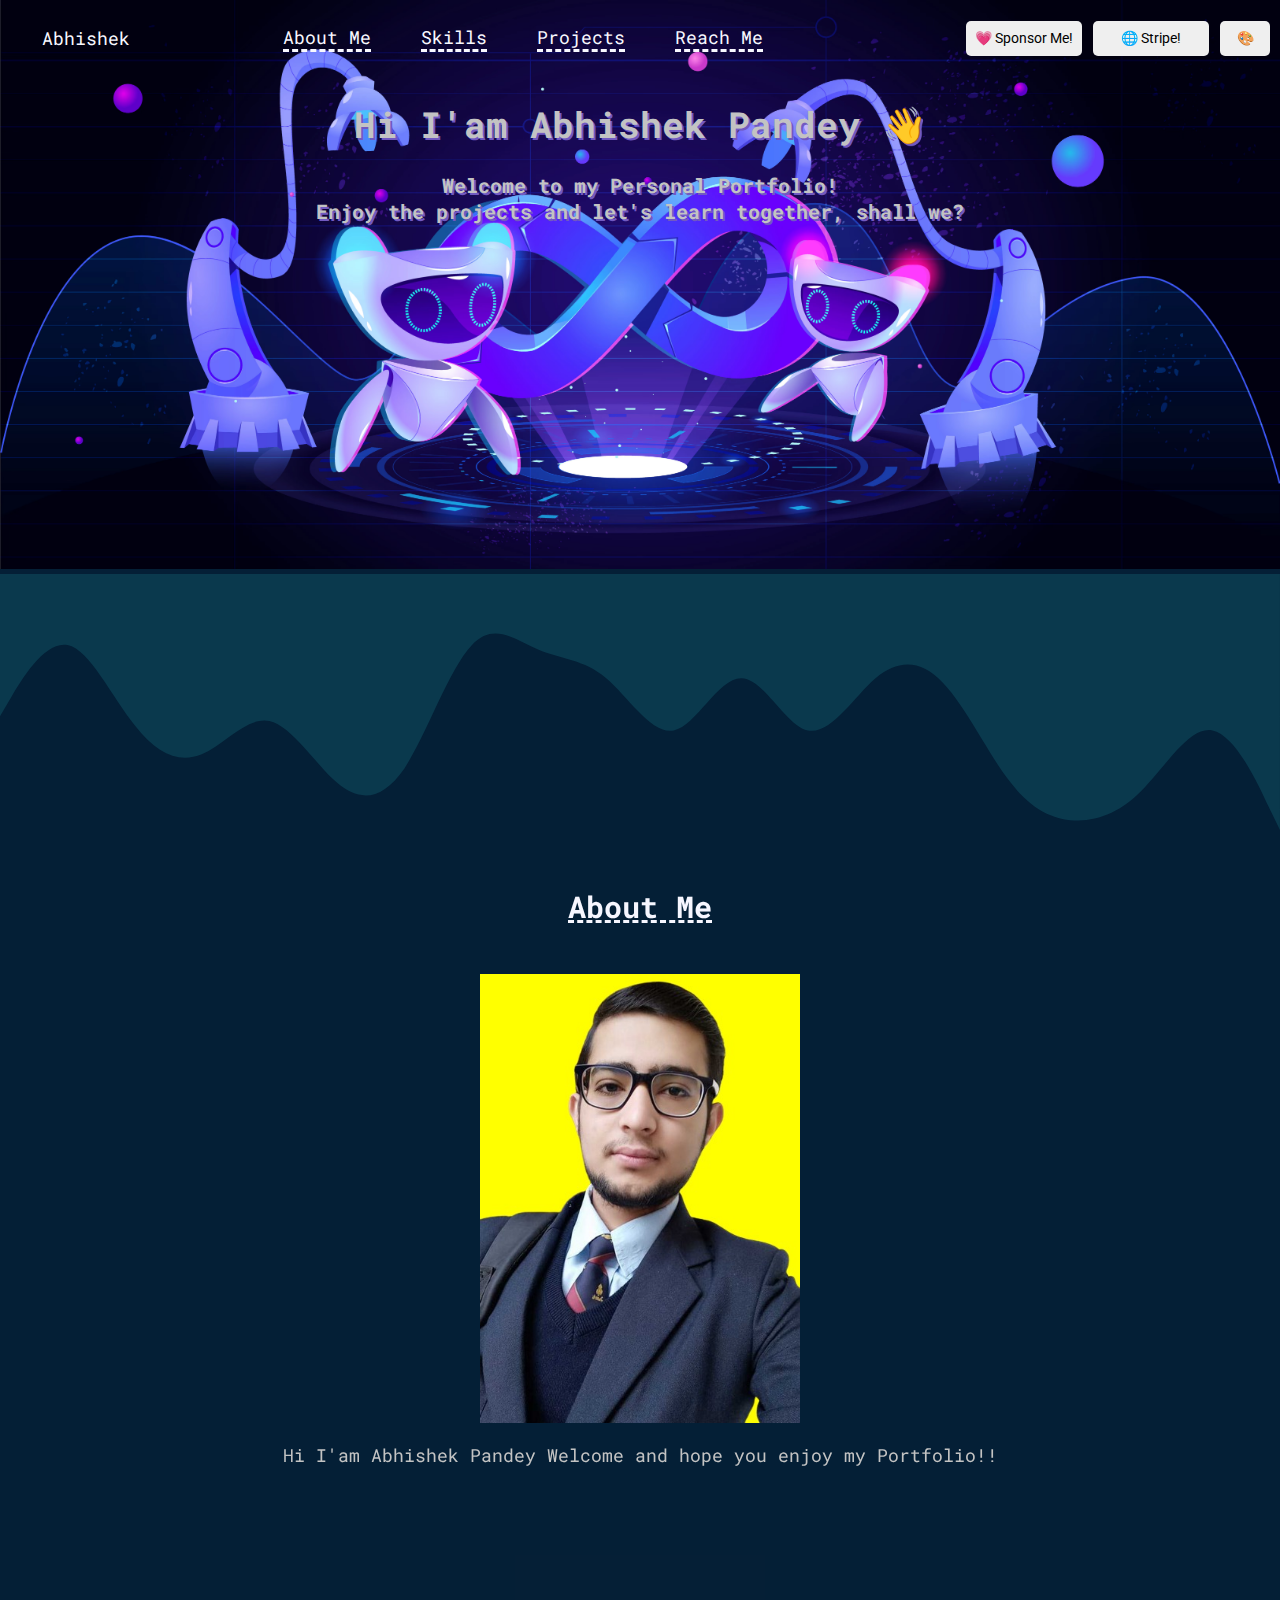
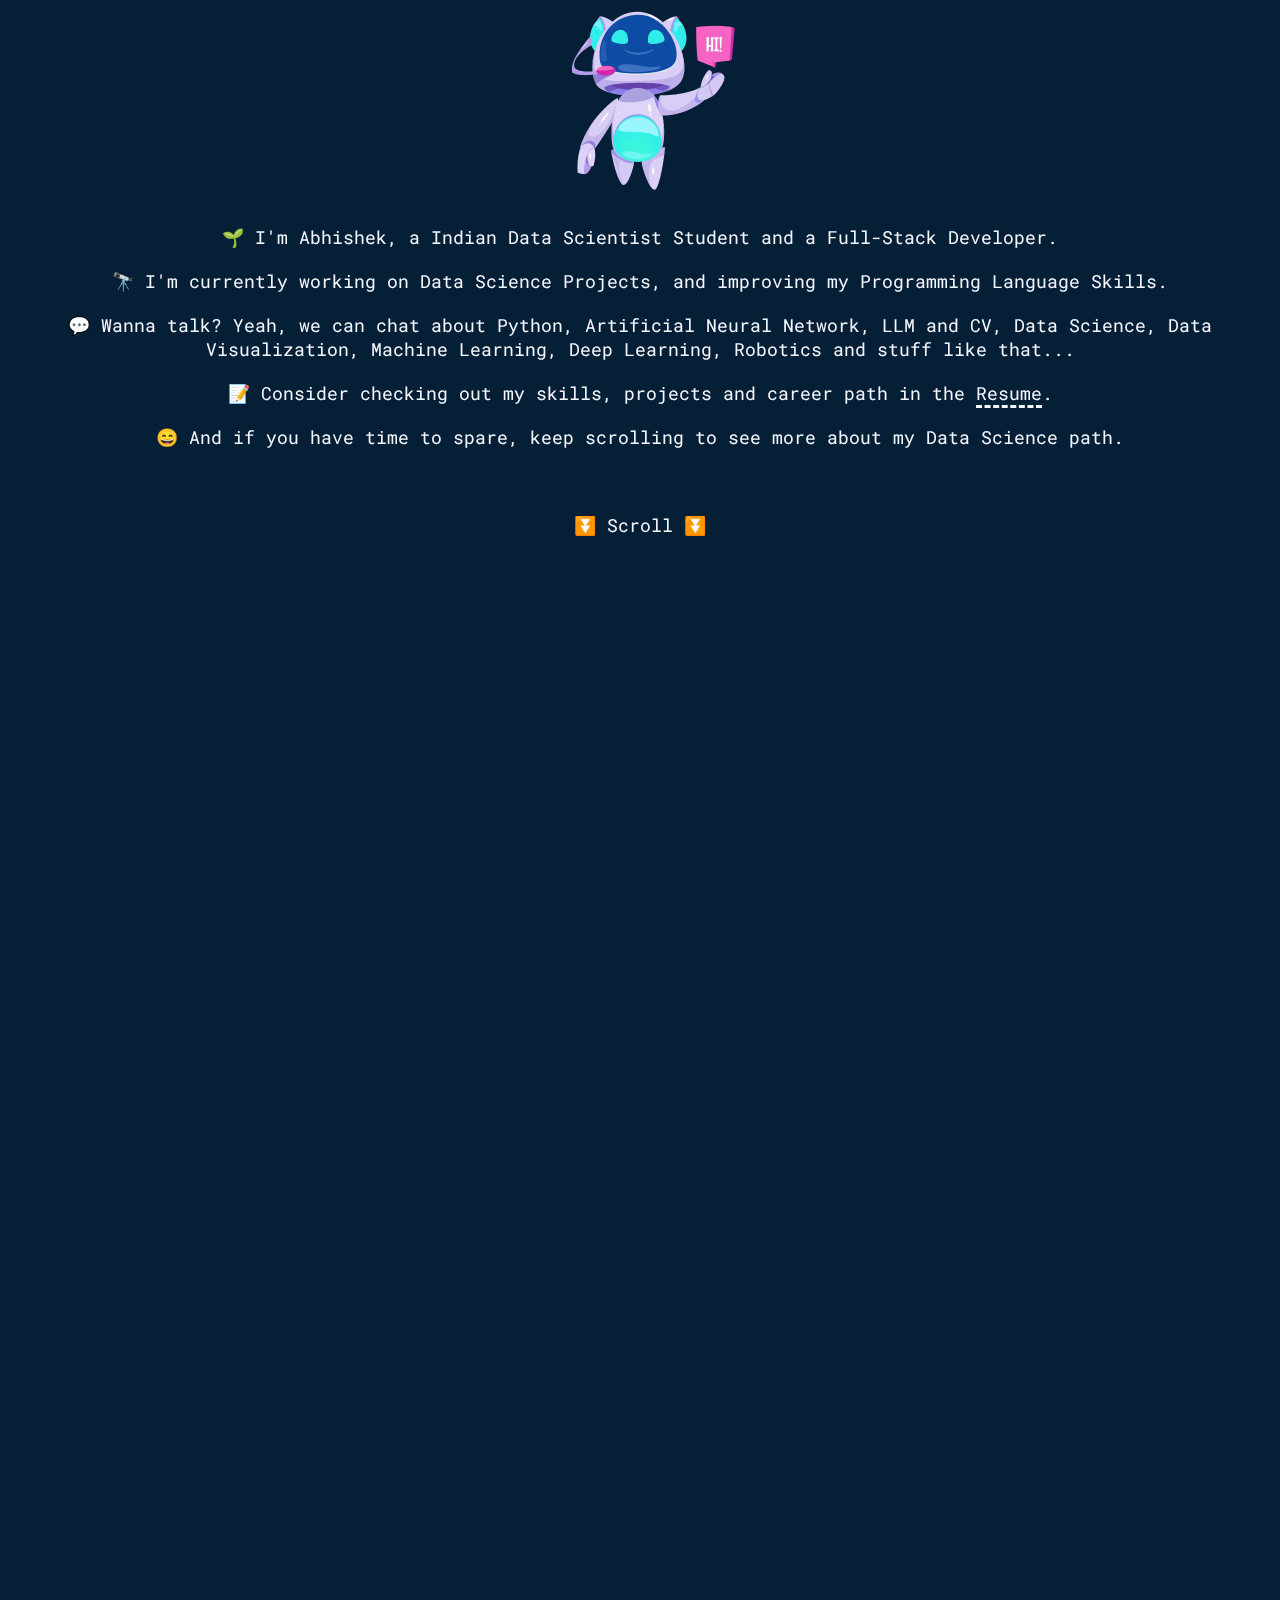
==== index.html @ 51ff2e3f "Portfolio Build" ====
<!DOCTYPE html>
<html lang="en">

	<head>
		<title>Abhishek's Portfolio</title>

		<!-- manifest -->
		<link rel="manifest" href="./manifest.webmanifest">

		<!-- logotipo -->
		<link rel="icon" href="./assets/images/logo.avif" />
		<link rel="apple-touch-icon" href="./assets/pwa-logos/logo180x180.png">

		<!-- metas -->
		<meta charset="utf-8" />
		<meta http-equiv="content-language" content="en" />
		<meta name="theme-color" content="#05031c" />
		<meta name="author" content="@Abhishek" />
		<meta name="keywords" content="python, data science, data analysis, pandas, matplotlib, seaborn, scikit-learn, tensorflow, projects, programming, computing, computer, github, github.io" />
		<meta name="description" content="HI' I'am Abhishek Pandey? 👋 Welcome to my Personal Portfolio, enjoy the projects and let's learn together, shall we?" />
		<meta property="og:image" content="./assets/images/logo.avif" />
		<!-- <meta name="viewport" content="width=device-width,initial-scale=1,maximum-scale=5" /> -->
		<meta name="viewport" content="width=device-width,initial-scale=1,maximum-scale=1,user-scalable=no" />


		<!-- css styles -->
		<link rel="stylesheet" type="text/css" href="./assets/css/styles/global.css" />
		<link rel="stylesheet" type="text/css" href="./assets/css/styles/scrollbar.css" />
		<link rel="stylesheet" type="text/css" href="./assets/css/styles/header.css">
		<link rel="stylesheet" type="text/css" href="./assets/css/styles/sections.css">
		<link rel="stylesheet" type="text/css" href="./assets/css/styles/skills_cards.css">
		<link rel="stylesheet" type="text/css" href="./assets/css/styles/social_medias.css">
		<link rel="stylesheet" type="text/css" href="./assets/css/styles/contact_form.css">
		<link rel="stylesheet" type="text/css" href="./assets/css/styles/footer.css">
		<link rel="stylesheet" type="text/css" href="./assets/css/styles/modal.css">

		<!-- Service Worker -->
		<!-- <script type="text/javascript" src="./index.js" defer></script> -->

		<!-- JS Libraries -->
		<script type="text/javascript" src="./assets/js/libraries/shuffle-text.js" defer></script>
		<script type="text/javascript" src="./assets/js/libraries/scroll-reveal.js" defer></script>

		<!-- scripts pre-loading -->
		<script type="text/javascript" src="./assets/js/scripts/text-shuffling-effect.js" defer></script>
		<script type="text/javascript" src="./assets/js/scripts/scroll-to-reveal.js" defer></script>

		<!-- JS Libraries -->
		<script type="text/javascript" src="./assets/js/libraries/mo.min.js" defer></script>
		<script type="text/javascript" src="./assets/js/libraries/vanilla-tilt.min.js" defer></script>

		<!-- scripts pos-loading -->
		<script type="text/javascript" src="./assets/js/scripts/mobile-menu-btn-effect.js" defer></script>
		<script type="text/javascript" src="./assets/js/scripts/mobile-menu-toggle-effect.js" defer></script>
		<script type="text/javascript" src="./assets/js/scripts/modal-toggle.js" defer></script>
		<script type="text/javascript" src="./assets/js/scripts/click-burst.js" defer></script>

		<!-- Easter Eggs -->
		<script type="text/javascript" src="./assets/js/libraries/easter-eggs.js" defer></script>
	</head>

	<body>

		<!--
			*******************
			** Mobile Header **
			*******************
		-->
		
		<!-- toogle menu button -->
		<div id="mobileMenuToggle" onclick="myFunction(this)">
	  		<div id="bar1"></div>
	  		<div id="bar2"></div>
	  		<div id="bar3"></div>
		</div>

		<!-- mobile menu -->
		<ul id="mobileMenu">
			<a href="#aboutMeContainer"><li>About Me</li></a>
			<a href="#skillsContainer"><li>Skills</li></a>
			<a href="#projectsContainer"><li>Projects</li></a>
			<a href="#reachMeContainer"><li>Reach Me</li></a>

			<hr />

			<li id="mobileThemeBtn">Settings</li>
		</ul>

		<!--
			************
			** Header **
			************
		-->
		<header>
			<img 
				id="headerImg" 
				src="./assets/images/header.avif" 
				alt="Uh-Oh, something went wrong. But it's just two tiny robots looking at each other!"
				width="100%"
				height="500px"
			/>

			<nav>
				<!-- GitHub Profile -->
				<a id="gitHubProfile" 
				   href="https://github.com/8210182092" 
				   target="_blank">
					Abhishek  	
				</a>

				<!-- Menu Options -->
				<ul id="desktopMenu">
					<li><a href="#aboutMeContainer">About Me</a></li>
					<li><a href="#skillsContainer">Skills</a></li>
					<li><a href="#projectsContainer">Projects</a></li>
					<li><a href="#reachMeContainer">Reach Me</a></li>
				</ul>

				<!-- Sponsor Me and Theme Buttons -->
				<div id="sponsorThemeBtn">
					<a 
					  href="https://github.com/" 
					  target="_blank">
						<button id="sponsorBtn">💗 Sponsor Me!</button>	
					</a>

					<a 
					  href="" 
					  target="_blank">
					    <button id="stripeBtn">🌐 Stripe!</button>	
					</a>

					<button id="themeBtn">🎨</button>
				</div>
			</nav>
		</header>

		<!-- Title and Subtitle -->
		<section id="titleAndSubtitle">
			<h1 class="toShuffle">Hi I'am Abhishek Pandey 👋</h1>
	  		<br />
	  		<span class="toShuffle">Welcome to my Personal Portfolio!</span> 
	  		<br />
	  		<span class="toShuffle">Enjoy the projects and let's learn together, shall we?</span>
		</section>

		<!--
			**************
			** About Me **
			**************
		-->
		<section id="aboutMeContainer" class="container">

			<svg xmlns="http://www.w3.org/2000/svg" viewBox="0 0 1440 320"><path fill="#0a394d" fill-opacity="1" d="M0,160L12.6,138.7C25.3,117,51,75,76,80C101.1,85,126,139,152,170.7C176.8,203,202,213,227,202.7C252.6,192,278,160,303,165.3C328.4,171,354,213,379,234.7C404.2,256,429,256,455,218.7C480,181,505,107,531,80C555.8,53,581,75,606,85.3C631.6,96,657,96,682,117.3C707.4,139,733,181,758,176C783.2,171,808,117,834,117.3C858.9,117,884,171,909,176C934.7,181,960,139,985,117.3C1010.5,96,1036,96,1061,122.7C1086.3,149,1112,203,1137,234.7C1162.1,267,1187,277,1213,277.3C1237.9,277,1263,267,1288,240C1313.7,213,1339,171,1364,176C1389.5,181,1415,235,1427,261.3L1440,288L1440,0L1427.4,0C1414.7,0,1389,0,1364,0C1338.9,0,1314,0,1288,0C1263.2,0,1238,0,1213,0C1187.4,0,1162,0,1137,0C1111.6,0,1086,0,1061,0C1035.8,0,1011,0,985,0C960,0,935,0,909,0C884.2,0,859,0,834,0C808.4,0,783,0,758,0C732.6,0,707,0,682,0C656.8,0,632,0,606,0C581.1,0,556,0,531,0C505.3,0,480,0,455,0C429.5,0,404,0,379,0C353.7,0,328,0,303,0C277.9,0,253,0,227,0C202.1,0,177,0,152,0C126.3,0,101,0,76,0C50.5,0,25,0,13,0L0,0Z"></path></svg>
			
			<br /><br />

			<!-- title -->
			<h2 class="containerTitle">
				<span class="containerTitleText">About Me</span>
			</h2>

			<br /><br />

			<!-- content -->
			<div class="containerContent">
				<!--
					- Website to edit my pictures: 
						https://app.pfpmaker.com/results/

					- Website to convert pictures into avif format:
						https://pixelied.com/convert/png-converter/png-to-avif
				 -->
				<figure id='profilePic'>
					<img src='./assets/images/profile-pic-new-version.jpg' alt='My Profile Pic' width="250px" height="250px" />
					<figcaption>Hi I'am Abhishek Pandey Welcome and hope you enjoy my Portfolio!!</figcaption>
				</figure>

				<br /><br/>

				<video width="250px" height="auto" loop muted autoplay>
					<source src="./assets/stickers/robot/hi.mp4" type="video/mp4" />
				</video>
				
				<span>🌱 I'm Abhishek, a Indian Data Scientist Student and a Full-Stack Developer.</span>
				
				<span>🔭 I'm currently working on Data Science Projects, and improving my Programming Language Skills.</span>

				<span>💬 Wanna talk? Yeah, we can chat about Python, Artificial Neural Network, LLM and CV, Data Science, Data Visualization, Machine Learning, Deep Learning, Robotics and stuff like that...</span>

				<span>📝 Consider checking out my skills, projects and career path in the <a href="./assets/docs/curriulum-vitae-english.pdf" target="_blank">Resume</a>.</span>

				<span>😄 And if you have time to spare, keep scrolling to see more about my Data Science path.</span>
				
				<br />

				<span class="scrollBellow">⏬ Scroll ⏬</span>

				<br />
			</div>

		</section>

		<!--
			************
			** Skills **
			************
		-->
		<section id="skillsContainer" class="container">

			<!-- background-color 1 -->
			<svg xmlns="http://www.w3.org/2000/svg" viewBox="0 0 1440 320"><path fill="#041f36" fill-opacity="1" d="M0,160L12.6,138.7C25.3,117,51,75,76,80C101.1,85,126,139,152,170.7C176.8,203,202,213,227,202.7C252.6,192,278,160,303,165.3C328.4,171,354,213,379,234.7C404.2,256,429,256,455,218.7C480,181,505,107,531,80C555.8,53,581,75,606,85.3C631.6,96,657,96,682,117.3C707.4,139,733,181,758,176C783.2,171,808,117,834,117.3C858.9,117,884,171,909,176C934.7,181,960,139,985,117.3C1010.5,96,1036,96,1061,122.7C1086.3,149,1112,203,1137,234.7C1162.1,267,1187,277,1213,277.3C1237.9,277,1263,267,1288,240C1313.7,213,1339,171,1364,176C1389.5,181,1415,235,1427,261.3L1440,288L1440,0L1427.4,0C1414.7,0,1389,0,1364,0C1338.9,0,1314,0,1288,0C1263.2,0,1238,0,1213,0C1187.4,0,1162,0,1137,0C1111.6,0,1086,0,1061,0C1035.8,0,1011,0,985,0C960,0,935,0,909,0C884.2,0,859,0,834,0C808.4,0,783,0,758,0C732.6,0,707,0,682,0C656.8,0,632,0,606,0C581.1,0,556,0,531,0C505.3,0,480,0,455,0C429.5,0,404,0,379,0C353.7,0,328,0,303,0C277.9,0,253,0,227,0C202.1,0,177,0,152,0C126.3,0,101,0,76,0C50.5,0,25,0,13,0L0,0Z"></path></svg>
			
			<br /><br />

			<!-- title -->
			<h2 class="containerTitle">
				<span class="containerTitleText">Skills</span>
			</h2>

			<br /><br />

			<!-- content -->
			<div class="containerContent">
				<video width="250px" height="auto" loop muted autoplay>
					<source src="./assets/stickers/robot/skills.mp4" type="video/mp4" />
				</video>

				<div id="skillsCardsContainer">
					<!-- Programming Languages Skills -->
					<div class="skillsCardsSubContainer">
						<span>Programming Languages</span>

						<div class="skillsContentsContainer">

							<!-- Python -->
							<div class="skillsContentsSubContainer">
								<img src="./assets/icons/python.svg" alt="Python Logo" width="40px" height="40px" />
								<span>Python</span>
								<progress class="skillsProgress" value="80" max="100"></progress>
								<span>Intermediate</span>
							</div>

							<hr />

							<!-- C++ -->
							<div class="skillsContentsSubContainer">
								<img src="./assets/images/log.png" alt="Julia Logo" width="40px" height="40px" />
								<span>C++</span>
								<progress class="skillsProgress" value="70" max="100"></progress>
								<span> Intemediate</span>
							</div>

							<hr />

						</div>
					</div>



					<!-- Databases Skills -->
					<div class="skillsCardsSubContainer">
						<span>Databases</span>

						<div class="skillsContentsContainer">

							<!-- SQL -->
							<div class="skillsContentsSubContainer">
								<img src="./assets/icons/sql.svg" alt="SQL Logo" width="40px" height="40px" />
								<span>SQL</span>
								<progress class="skillsProgress" value="100" max="100"></progress>
								<span>Advanced</span>
							</div>

							<hr />

							<!-- MongoDB -->
							<div class="skillsContentsSubContainer">
								<img src="./assets/icons/mongodb.svg" alt="MongoDB Logo" width="40px" height="40px" />
								<span>MongoDB</span>
								<progress class="skillsProgress" value="50" max="100"></progress>
								<span>Intermediate</span>
							</div>

							<hr />
						</div>
					</div>



					<!-- Miscellaneous Skills -->
					<div class="skillsCardsSubContainer">
						<span>Tools</span>

						<div class="skillsContentsContainer">

							<div class="skillsContentsSubContainer">
								<img src="./assets/images/download.png" alt="Anaconda Logo" width="40px" height="40px" />
								<span>DS Libraries</span>
								<progress class="skillsProgress" value="100" max="100"></progress>
								<span>Git</span>
							</div>

							<hr />


							<div class="skillsContentsSubContainer">
								<img src="./assets/images/download (1).png" alt= "Math Logo" width="40px" height="40px" />
								<span>Docker</span>
								<progress class="skillsProgress" value="75" max="100"></progress>
								<span>Upper Intemediate</span>
							</div>

							<hr />


							<div class="skillsContentsSubContainer">
								<img src="./assets/images/download (2).png" alt="Streamlit Logo" width="40px" height="40px" />
								<span>Kubernetes</span>
								<progress class="skillsProgress" value="75" max="100"></progress>
								<span>Upper Intemediate</span>
							</div>

							<hr />

							<div class="skillsContentsSubContainer">
								<img src="./assets/images/download (3).png" alt="Spark Logo" width="40px" height="40px" />
								<span>Heroku</span>
								<progress class="skillsProgress" value="75" max="100"></progress>
								<span>Upper Intermediate</span>
							</div>
						</div>
					</div>
				</div>
			</div>

			<br />
		</section>

		<!--
			**************
			** Projects **
			**************
		-->
		<section id="projectsContainer" class="container">

			<!-- background-color 2 -->
			<svg xmlns="http://www.w3.org/2000/svg" viewBox="0 0 1440 320"><path fill="#0a394d" fill-opacity="1" d="M0,160L12.6,138.7C25.3,117,51,75,76,80C101.1,85,126,139,152,170.7C176.8,203,202,213,227,202.7C252.6,192,278,160,303,165.3C328.4,171,354,213,379,234.7C404.2,256,429,256,455,218.7C480,181,505,107,531,80C555.8,53,581,75,606,85.3C631.6,96,657,96,682,117.3C707.4,139,733,181,758,176C783.2,171,808,117,834,117.3C858.9,117,884,171,909,176C934.7,181,960,139,985,117.3C1010.5,96,1036,96,1061,122.7C1086.3,149,1112,203,1137,234.7C1162.1,267,1187,277,1213,277.3C1237.9,277,1263,267,1288,240C1313.7,213,1339,171,1364,176C1389.5,181,1415,235,1427,261.3L1440,288L1440,0L1427.4,0C1414.7,0,1389,0,1364,0C1338.9,0,1314,0,1288,0C1263.2,0,1238,0,1213,0C1187.4,0,1162,0,1137,0C1111.6,0,1086,0,1061,0C1035.8,0,1011,0,985,0C960,0,935,0,909,0C884.2,0,859,0,834,0C808.4,0,783,0,758,0C732.6,0,707,0,682,0C656.8,0,632,0,606,0C581.1,0,556,0,531,0C505.3,0,480,0,455,0C429.5,0,404,0,379,0C353.7,0,328,0,303,0C277.9,0,253,0,227,0C202.1,0,177,0,152,0C126.3,0,101,0,76,0C50.5,0,25,0,13,0L0,0Z"></path></svg>
			
			<br /><br />

			<!-- title -->
			<h2 class="containerTitle">
				<span class="containerTitleText">Projects</span>
			</h2>

			<br /><br />

			<!-- content -->
			<div class="containerContent">
				<video width="175px" height="auto" loop muted autoplay>
					<source src="./assets/stickers/robot/projects.mp4" type="video/mp4" />
				</video>

				<br /><br />
				<br /><br />
				<br /><br />

				<div id="projectsSubContainer">
					<!--
						****************
						** Algorithms **
						****************
					-->
					<div id="mlAlgorithmsBtn" class="skillsCard">
						<div class="wrapper">
					      <img src="./assets/icons/projects/cards/neural.avif" class="cover-image" alt="ML Algorithms 1" width="200px" height="200px" />
					    </div>
					    <h2 class="skillsTitle">Algorithms</h2>
					    <img src="./assets/icons/tensorflow.svg" class="character" alt="ML Algorithms 2" width="200px" height="200px" />
					</div>

					<br /><br />

					<!--
						****************
						** Dashboards **
						****************
					-->
					<div id="dashboardBtn" class="skillsCard">
						<div class="wrapper">
					      <img src="./assets/icons/projects/cards/growth.avif" class="cover-image" alt="Dashboards 1" width="200px" height="200px" />
					    </div>
					    <h2 class="skillsTitle">Dashboards</h2>
					    <img src="./assets/icons/dashboard.avif" class="character" alt="Dashboards 2" width="200px" height="200px" />
					</div>

					<br /><br />

					<!--
						**************
						** DS Projects **
						**************
					-->
					<div id="datasetsBtn" class="skillsCard">
						<div class="wrapper">
					      <img src="./assets/icons/projects/cards/table.avif" class="cover-image" alt="Datasets 1" width="200px" height="200px" />
					    </div>
					    <h2 class="skillsTitle">DS Projects</h2>
					    <img src="./assets/icons/panda.avif" class="character" alt="Datasets 2" width="200px" height="200px" />
					</div>

					<br /><br />

					<!--
						**********************
						** Kaggle Notebooks **
						**********************
					-->
					<div id="kaggleBtn" class="skillsCard">
						<div class="wrapper">
					      <img src="./assets/icons/projects/cards/notebook.avif" class="cover-image" alt="Kaggle Notebooks 1" width="200px" height="200px" />
					    </div>
					    <h2 class="skillsTitle">Kaggle</h2>
					    <img src="./assets/icons/kaggle.svg" class="character" alt="Kaggle Notebooks 2" width="200px" height="200px" />
					</div>

					<!--
						*******************
						** Live Projects **
						*******************
					-->
					<div id="liveProjectsBtn" class="skillsCard">
						<div class="wrapper">
					      <img src="./assets/icons/projects/cards/website.avif" class="cover-image" alt="Live Projects 1" width="200px" height="200px" />
					    </div>
					    <h2 class="skillsTitle">Live Projects</h2>
					    <img src="./assets/icons/world-wide-web.avif" class="character" alt="Live Projects 2" width="200px" height="200px" />
					</div>
				</div>

				<br /><hr /><br />

				<div class="containerContent">
					<br /><br />
					<br /><br />
					<br /><br />
				</div>

				<br />
			</div>
		</section>

		<!--
			**************
			** Reach Me **
			**************
		-->
		<section id="reachMeContainer" class="container">

			<!-- background-color 1 -->
			<svg xmlns="http://www.w3.org/2000/svg" viewBox="0 0 1440 320"><path fill="#041f36" fill-opacity="1" d="M0,160L12.6,138.7C25.3,117,51,75,76,80C101.1,85,126,139,152,170.7C176.8,203,202,213,227,202.7C252.6,192,278,160,303,165.3C328.4,171,354,213,379,234.7C404.2,256,429,256,455,218.7C480,181,505,107,531,80C555.8,53,581,75,606,85.3C631.6,96,657,96,682,117.3C707.4,139,733,181,758,176C783.2,171,808,117,834,117.3C858.9,117,884,171,909,176C934.7,181,960,139,985,117.3C1010.5,96,1036,96,1061,122.7C1086.3,149,1112,203,1137,234.7C1162.1,267,1187,277,1213,277.3C1237.9,277,1263,267,1288,240C1313.7,213,1339,171,1364,176C1389.5,181,1415,235,1427,261.3L1440,288L1440,0L1427.4,0C1414.7,0,1389,0,1364,0C1338.9,0,1314,0,1288,0C1263.2,0,1238,0,1213,0C1187.4,0,1162,0,1137,0C1111.6,0,1086,0,1061,0C1035.8,0,1011,0,985,0C960,0,935,0,909,0C884.2,0,859,0,834,0C808.4,0,783,0,758,0C732.6,0,707,0,682,0C656.8,0,632,0,606,0C581.1,0,556,0,531,0C505.3,0,480,0,455,0C429.5,0,404,0,379,0C353.7,0,328,0,303,0C277.9,0,253,0,227,0C202.1,0,177,0,152,0C126.3,0,101,0,76,0C50.5,0,25,0,13,0L0,0Z"></path></svg>
			
			<br /><br />

			<!-- title -->
			<h2 class="containerTitle">
				<span class="containerTitleText">Reach Me</span>
			</h2>

			<br /><br />

			<!-- content -->
			<div class="containerContent">
				<video width="250px" height="auto" loop muted autoplay>
					<source src="./assets/stickers/robot/skills.mp4" type="video/mp4" />
				</video>
				
				<br />

				<!-- 
					*******************
					** Social Medias **
					*******************
				-->
				<div class="socialMediasMainContainer">
					<!--
						***************
						** Instagram **
						***************
					-->
					<div class="reachMeSubContainer socialMediaIcon">
						<a href="" target="_blank">
							<img class="reachMeLogo" src="./assets/icons/instagram.png" alt="Instagram Logo" width="200px" height="200px" />
						</a>
					</div>

					<br />

					<!--
						************
						** GitHub **
						************
					-->
					<div class="reachMeSubContainer socialMediaIcon">
						<a href="https://github.com/8210182092" target="_blank">
							<img class="reachMeLogo" src="./assets/icons/github.svg" alt="GitHub Logo" width="200px" height="200px" />
						</a>
					</div>

					<br />

					<!--
						************
						** Kaggle **
						************
					-->
					<div class="reachMeSubContainer socialMediaIcon">
						<a href="https://www.kaggle.com/" target="_blank">
							<img class="reachMeLogo" src="./assets/icons/kaggle.svg" alt="Kaggle Logo" width="200px" height="200px" />
						</a>
					</div>

					<br />

					<!--
						**************
						** LinkedIn **
						**************
					-->
					<div class="reachMeSubContainer socialMediaIcon">
						<a href="https://www.linkedin.com/in/abhishek-pandey-69b225232/" target="_blank">
							<img class="reachMeLogo" src="./assets/icons/linkedin.svg" alt="LinkedIn Logo" width="200px" height="200px" />
						</a>
					</div>

					<br />

					<!--
						***********
						** Gmail **
						***********
					-->
					<div class="reachMeSubContainer socialMediaIcon">
						<a href="harekrishna112ap@gmail.com">
							<img class="reachMeLogo" src="./assets/icons/google.svg" alt="Google Logo" width="200px" height="200px" />
						</a>
					</div>	
				</div>

				<br />
				<br />

				<!---
					******************
					** Contact Form **
					******************
				--->
				<span>🌐 Desiring to hit me up? Consider using one of these languages: English (fluent) and Hindi (fluent).</span>
				<form id="contactForm" action="https://formsubmit.co/harekrishna112ap@gmail.com" method="POST">
					<fieldset style="background-color: #041f36">
						<legend><h3>📧 Hit Me Up 📧</h3></legend>

						<br />
					    <input class="contactFormField" type="hidden" name="_captcha" value="false">
					    <input type="hidden" name="_next" value="https://github.com/8210182092">
					    <input type="hidden" name="_subject" value="Hey there, I have visited your Portfolio!">

					    <input class="contactFormField" type="text" name="name" placeholder="Your name" required style="background-color: #f8f8ff">
					    <input class="contactFormField" type="email" name="email" placeholder="Your email" required style="background-color: #f8f8ff">
					    <textarea class="contactFormField" name="message" placeholder="Details of your message" required style="background-color: #f8f8ff"></textarea>

					    <button type="submit" style="background-color: #f8f8ff">Send</button>
					</fieldset>
				</form>

				<br />
		</section>


		<!-- 
			************
			** Modals **
			************
		-->

		<!-- Themes -->
		<div id="themesModal" class="modal">
		  <div class="modalContent">

		  	<!-- close button -->
		    <span id="themesClose" class="close">&times;</span>

		    <!-- title -->
		    <div class="modalTitle">
		    	<span>🎨</span>
		    	&nbsp
		    	<span>Themes</span>
		    </div>

		    <br /><br />

		    <!-- items -->
		    <div class="modalItems">
		    	<video width="175px" height="auto" loop muted autoplay>
					<source src="./assets/stickers/robot/projects.mp4" type="video/mp4" />
				</video>
		    	
		    	&nbsp

		    	<h3>Coming soon...</h3>
		    </div>

		    <!--
		    	*****************
		    	** Sponsor Btn **
		    	*****************
		    -->
		    <br />
		    <hr />
		    <br />

		    <div class="sponsorGroup">

		    	<!-- title -->
			    <div class="modalTitle">
			    	<span>💗</span>
			    	&nbsp
			    	<span>Sponsorship</span>
			    </div>

			    <div>
			    	<a 
					  href="https://github.com/8210182092" 
					  target="_blank">
					    <button>💗 Sponsor Me!</button>	
					</a>

					<a 
					  href="" 
					  target="_blank">
					    <button>🌐 Stripe!</button>	
					</a>
				</div>
		    </div>
		  </div>
		</div>

		<!-- Algorithms -->
		<div id="mlAlgorithmsModal" class="modal">
		  
		  <div class="modalContent">

		  	<!-- close button -->
		    <span id="mlAlgorithmsClose" class="close">&times;</span>

		    <!-- title -->
		    <div class="modalTitle">
		    	<img src="./assets/icons/tensorflow.svg" alt="Tensor Flow Logo" width="200px" height="200px" />
		    	&nbsp
		    	<span>ML Algorithms</span>
		    </div>

		    <br />

		    <!-- items -->
		    <div class="modalItems">
		    	<video width="175px" height="auto" loop muted autoplay>
						<source src="./assets/stickers/robot/projects.mp4" type="video/mp4" />
					</video>
		    	&nbsp
		    	
		    	<!-- cards -->
		    	<div class="cardsGroup">
		    		
					<!-- First Project -->
		    	<a href="" target="_blank">
		    			<div class="card" data-tilt>
		    				<img src="./assets/icons/algorithms/trees.avif" alt="Random Forest Regressor" width="200px" height="200px">

		    				<span>Random Forest Regressor</span>

		    				<span class="badge regressionBadge">Regression</span>
		    			</div>
		    		</a>

		    		<!-- Second Project -->
		    		<a href="" target="_blank">
		    			<div class="card" data-tilt>
		    				<img src="./assets/icons/algorithms/clustering.avif" alt="XGB Classifier" width="200px" height="200px">

		    				<span>XGB Classifier</span>

		    				<span class="badge classifierBadge">Classifier</span>
		    			</div>
		    		</a>

		    		<!-- Third Project -->
		    		<a href="" target="_blank">
		    			<div class="card" data-tilt>
		    				<img src="./assets/icons/algorithms/logistic-regression.avif" alt="XGB Regressor" width="200px" height="200px">

		    				<span>XGB Regressor</span>

		    				<span class="badge regressionBadge">Regression</span>
		    			</div>
		    		</a>
		    	</div>
		    </div>
		  </div>
		</div>


		<!-- DS Projects -->
		<div id="datasetsModal" class="modal">
		  
		  <div class="modalContent">

		  	<!-- close button -->
		    <span id="datasetsClose" class="close">&times;</span>

		    <!-- title -->
		    <div class="modalTitle">
		    	<img src="./assets/icons/panda.avif" alt="Datasets Logo" width="200px" height="200px" />
		    	&nbsp
		    	<span>DS Projects</span>
		    </div>

		    <br />

		    <!-- items -->
		    <div class="modalItems">
		    	<video width="175px" height="auto" loop muted autoplay>
						<source src="./assets/stickers/robot/projects.mp4" type="video/mp4" />
					</video>
		    	&nbsp

		    	<!-- cards -->
		    	<div class="cardsGroup">

		    		<!-- First Dataset -->
		    		<a href="https://github.com/8210182092/Video-Captioning-Using-LSTM" target="_blank">
		    			<div class="card" data-tilt>
		    				<img src="./assets/images/download (4).png" alt="Employees Annual Salary in Chicago" width="200px" height="200px">

		    				<span>Video Captioning Using LSTM</span>
		    			</div>
		    		</a>

		    		<!-- Second Dataset -->
		    		<a href="https://github.com/8210182092/YOLO-v8-Object-Detection" target="_blank">
		    			<div class="card" data-tilt>
		    				<img src="./assets/images/download (5).png" alt="Employees Payroll in Los Angeles" width="200px" height="200px">

		    				<span>YOLO-v8-Object-Detection</span>
		    			</div>
		    		</a>

		    		<!-- Third Dataset -->
		    		<a href="https://github.com/8210182092/Self-Driving-Car" target="_blank">
		    			<div class="card" data-tilt>
		    				<img src="./assets/images/download6.jpg" alt="Faker Dataset" width="200px" height="200px">

		    				<span>Self Driving Car</span>
		    			</div>
		    		</a>

		    		<!-- Fourth Dataset -->
		    		<a href="https://github.com/8210182092/Depth-Detection-Model" target="_blank">
		    			<div class="card" data-tilt>
		    				<img src="./assets/images/download7.jpg" alt="JoJo Stands Stats" width="200px" height="200px">

		    				<span>Depth Detection Model</span>
		    			</div>
		    		</a>
		    	</div>
		    </div>
		  </div>
		</div>

		<!-- Kaggle Notebooks -->
		<div id="kaggleModal" class="modal">
		  <div class="modalContent">

		  	<!-- close button -->
		    <span id="kaggleClose" class="close">&times;</span>

		    <!-- title -->
		    <div class="modalTitle">
		    	<img src="./assets/icons/kaggle.svg" alt="Kaggle Logo" width="200px" height="200px" />
		    	&nbsp
		    	<span>Kaggle Notebooks</span>
		    </div>

		    <br />

		    <!-- items -->
		    <div class="modalItems">
		    	<video width="175px" height="auto" loop muted autoplay>
					<source src="./assets/stickers/robot/projects.mp4" type="video/mp4" />
				</video>
		    	&nbsp

		    	<!-- cards -->
		    	<div class="cardsGroup">

		    		<!-- Seventh Project -->
		    		<a href="" target="_blank">
		    			<div class="card" data-tilt>
		    				<img src="./assets/icons/projects/spaceship.avif" alt="Spaceship Titanic" width="200px" height="200px">

		    				<span>Plant diseases and pests detection </span>

		    				<span class="badge classifierBadge">Classification</span>
		    			</div>
		    		</a>
		    	</div>
		    </div>
		  </div>
		</div>

		<!-- Live Projects -->
		<div id="liveProjectsModal" class="modal">
		  
		  <div class="modalContent">

		  	<!-- close button -->
		    <span id="liveProjectsClose" class="close">&times;</span>

		    <!-- title -->
		    <div class="modalTitle">
		    	<img src="./assets/icons/world-wide-web.avif" alt="Live Projects Logo" width="200px" height="200px" />
		    	&nbsp
		    	<span>Live Projects</span>
		    </div>

		    <br />

		    <!-- items -->
		    <div class="modalItems">
		    	<video width="175px" height="auto" loop muted autoplay>
					<source src="./assets/stickers/robot/projects.mp4" type="video/mp4" />
				</video>
		    	&nbsp

		    	<!-- cards -->
		    	<div class="cardsGroup">

		    		<!-- First Project -->
		    		<a href="https://github.com/8210182092/Chicken-Disease-Classification-Projects-" target="_blank">
		    			<div class="card" data-tilt>
		    				<img src="./assets/icons/projects/audio-message.avif" alt="Chat Bot" width="200px" height="200px">

		    				<span>Chicken Disease Classification</span>

		    				<span class="badge deepLearningBadge">Deep Learning</span>
		    			</div>
		    		</a>

		    		<!-- Second Project -->
		    		<a href="https://github.com/8210182092/bostonhousepricing" target="_blank">
		    			<div class="card" data-tilt>
		    				<img src="./assets/icons/projects/analytics.avif" alt="Chat Bot" width="200px" height="200px">

		    				<span>Boston House Price Prediction</span>

		    				<span class="badge deepLearningBadge">Machine Learning</span>
		    			</div>
		    		</a>

		    		<!-- Third Project -->
		    		<a href="https://github.com/8210182092/End-to-end-Medical-Chatbot-using-Llama2" target="_blank">
		    			<div class="card" data-tilt>
		    				<img src="./assets/icons/projects/chatbot.avif" alt="Chat Bot" width="200px" height="200px">

		    				<span>Medical Chat Bot</span>
		    				<span>(Tech Nurse)</span>

		    				<span class="badge deepLearningBadge">Natural Language Processing</span>
		    			</div>
		    		</a>
		    	</div>
		    </div>
		  </div>
		</div>
	</body>
</html>
---- assets/css/styles/global.css ----
/*
	***********
	** Fonts **
	***********
*/
@import url('https://fonts.googleapis.com/css2?family=Roboto:wght@400;500;700&display=swap');
@import url('https://fonts.googleapis.com/css2?family=Roboto+Mono:wght@400;500;700&display=swap');

/*
	***********
	** Reset **
	***********
*/
* {
	margin:  0;
	padding:  0;
	outline:  none;
	list-style: none;
	box-sizing: border-box;
	text-decoration: none;
	scroll-behavior: smooth;
	vertical-align: baseline;

	user-select: none;
	user-drag: none;
	-webkit-user-drag: none;
	-khtml-user-drag: none;
	-moz-user-drag: none;
	-o-user-drag: none;
}

/*
	***************
	** Variables **
	***************
*/
:root {
	--background-color-1: #041f36;
	--background-color-2: #0a394d;
	--background-color-3: #f8f8ff; /* footer */
	--background-color-4: #c6c6c6; /* mobile menu options on hover */

	--color-1: #f6f6ff;
	--color-2: #f8f8ff;
	--color-3: #c3c3c3;
	--color-4: #7f4d96;

	--text-shadow-color: #7159c1; /* header */

	--font-1: Roboto Mono;
	--font-2: Roboto;
	--font-3: sans-serif;

	--skills-card-height: 200px;
  	--skills-card-width: calc(var(--skills-card-height) / 1.5);
}

/*
	**************
	** Defaults **
	**************
*/
body {
	overflow-x: hidden;
	font: 400 18px var(--font-1), var(--font-3);
	
    background: var(--background-color-1);
    -webkit-font-smoothing: antialiased;
}

a { color: var(--color-2); }
button { font: 400 14px var(--font-2), var(--font-3); }
---- assets/css/styles/scrollbar.css ----
/*
  ****************
  ** Scroll Bar **
  ****************
*/
::-webkit-scrollbar { width: 7px; }

/*
  ***********
  ** Track **
  ***********
*/
::-webkit-scrollbar-track {
	background-color: #05031c;
  -webkit-box-shadow: inset 0 0 6px rgba(0,0,0,0.3); 
  -webkit-border-radius: 10px;
  border-radius: 10px;
}

/*
  ************
  ** Handle **
  ************
*/
::-webkit-scrollbar-thumb {
	background-color: #7159c1;
  -webkit-border-radius: 10px;
  border-radius: 10px;
  -webkit-box-shadow: inset 0 0 6px rgba(0,0,0,0.5); 
}

::-webkit-scrollbar-thumb:window-inactive { background-color: #7159c1; }

/*
  ************
  ** Mobile **
  ************
*/
@media only screen and (max-width: 850px) {
  ::-webkit-scrollbar { width: 0px; }
}
---- assets/css/styles/header.css ----
/*
	**********************
	** Header - Desktop ** 
	**********************
*/

header #headerImg { width: 100vw; height: auto; }

header nav {
	width:  100vw;

	display:  flex;
	justify-content: space-between;
	align-items: center;

	padding-top: 1%;
	padding-left: 2%;
	padding-right: 2%;

	position: absolute;
	top: 8px;
  left: 16px;

  color: var(--color-2);
}

header nav #gitHubProfile { transition: all 0.3s ease; }

header nav #gitHubProfile:hover {
	border-bottom-style: dashed;
  border-bottom-width: 3.1px;
	-webkit-filter: brightness(87%);
}

header nav #desktopMenu { display: flex; justify-content: center; }

header nav #desktopMenu > li {
	margin-right: 50px;
	cursor:  pointer;

  border-bottom-style: dashed;
  border-bottom-width: 3.1px;

  transition: all 0.3s ease;
}

header nav #desktopMenu > li:hover {
	-webkit-filter: brightness(87%);
	border-bottom-style: solid;
}

header nav #sponsorThemeBtn a #sponsorBtn, header nav #sponsorThemeBtn a #stripeBtn, header nav #sponsorThemeBtn #themeBtn {
	height: 35px;
	border:  0;
	border-radius: 5px;
	cursor: pointer;
	transition: -webkit-filter 0.3s ease;
}

header nav #sponsorThemeBtn a #sponsorBtn, header nav #sponsorThemeBtn a #stripeBtn { width: 116px; }
header nav #sponsorThemeBtn #themeBtn { width: 50px; }

header nav #sponsorThemeBtn a #sponsorBtn:hover,
header nav #sponsorThemeBtn a #stripeBtn:hover,
header nav #sponsorThemeBtn #themeBtn:hover
{ -webkit-filter: brightness(80%); }

#titleAndSubtitle {
	width: 100vw;
	position: absolute;
	top: 100px;

	color: var(--color-3);
	font-weight: bold;
	text-align: center;

	text-shadow: 2px 2px var(--text-shadow-color);
}

#titleAndSubtitle span { font-size: 20px; }

/*
	*********************
	** Header - Mobile ** 
	*********************
*/

#mobileMenuToggle {
	width: auto;
	background-color:  rgba(0,255,255,0.2);

  display: none;
  position: absolute;
  top: 15px;
  right: 15px;

  border-radius:  5px;
  padding:  5px;
  cursor: pointer;
  z-index:  999;
}

#bar1, #bar2, #bar3 {
  width: 35px;
  height: 5px;
  background-color: var(--color-2);
  margin: 6px 0;
  transition: 0.4s;
}

.change #bar1 { transform: translate(0, 11px) rotate(-45deg); }
.change #bar2 {opacity: 0;}
.change #bar3 { transform: translate(0, -11px) rotate(45deg); }

#mobileMenu {
	width:  auto;

	display: none;
	position:  absolute;

	top: 75px;
  right: -150px;

  background-color: var(--background-color-1);
  color:  var(--color-1);
  border-radius: 5px;

  transition: all 0.7s ease;
  z-index:  999;
}

#mobileMenu li {
	padding: 10px;
	cursor: pointer;
	transition: all 0.3s ease;
}

#mobileMenu a { color: var(--color-1); }

#mobileMenu li:hover { background-color: var(--background-color-4); color: var(--color-2); }

/*
	**************************
	** Screen - Controllers ** 
	**************************
*/

@media only screen and (max-width: 850px) {
  header nav #sponsorThemeBtn,
  header nav #desktopMenu
  { display:  none; }

  #mobileMenuToggle { display: inline-block; }
  #mobileMenu { display: inline-block; }
}

@media only screen and (max-width: 625px) {
	header nav #gitHubProfile { display: none; }
	#titleAndSubtitle { display: none; }
  #headerImg { content:url("../../images/header-mobile.avif"); }
}
---- assets/css/styles/sections.css ----
/*
	********************
	** All Containers **
	********************
*/
.container { width: 100vw; color: var(--color-1); }
#skillsContainer, #reachMeContainer { background-color: var(--background-color-2); }
.containerTitle { text-align:  center; font-size: 30px; }
.containerTitleText { text-decoration: underline; text-decoration-style: dashed; }

.containerContent {
	display: flex;
	align-items: center;
	justify-content: center;
	flex-direction: column;
	text-align: center;
	gap: 20px;
}

.sticker { width: 200px; height: auto; }

/*
	************************
	** About Me Container **
	************************
*/
#aboutMeContainer .containerContent span a {
	color:  var(--color-1);
	border-bottom-style: dashed;
	border-bottom-width: 3.1px;
}

#aboutMeContainer .containerContent span a:hover {
	border-bottom-style: solid;
	-webkit-filter: brightness(87%);
}

#aboutMeContainer .containerContent #profilePic {
	display: flex;
	flex-direction: column;
	justify-content: center;
	align-items: center;
	gap: 20px;
}

#aboutMeContainer .containerContent #profilePic img { width: min(20rem, 40rem); height: auto; }
#aboutMeContainer .containerContent #profilePic figcaption { color: var(--color-3); }

/*
	**********************
	** Skills Container **
	**********************
*/
.skillsSubContainer .skillsInfoContainer {
	display: flex;
	align-items: center;
	justify-content: center;
	margin-bottom:  15px;
}

.skillsSubContainer .skillsInfoContainer a { color: var(--color-1); cursor: pointer; }

.skillsSubContainer .skillsInfoContainer a span { 
	font-size: 25px; 
	text-decoration: underline;
	text-decoration-style: dashed;
	transition:  all 0.3s ease;
}
.skillsSubContainer .skillsInfoContainer a span:hover { text-decoration-style: solid; }

.skillsSubContainer .skillsInfoContainer .skillsLogo { width: 60px;  height: auto; }

.skillsSubContainer .skillsStarsContainer {
	display: flex;
	align-items: center;
	justify-content: center;
	gap: 15px;
}

.skillsSubContainer .skillsStarsContainer img { width:  50px; height:  auto; }
.skillsSubContainer .skillsStarsContainer .inactive { -webkit-filter: grayscale(100%); filter: grayscale(100%); }

#skillsCardsContainer {
	display: flex;
	flex-direction: column;
	justify-content: center;
	align-items: center;
	gap: 5em;
}

.skillsCardsSubContainer {
	display: flex;
	flex-direction: column;
	justify-content: center;
	align-items: center;
	gap: 1em;
}

.skillsContentsContainer {
	display: flex;
	flex-direction: column;
	justify-content: center;
	align-items: start;
	gap: 1em;
}

.skillsContentsSubContainer {
	display: flex;
	flex-direction: row;
	flex-wrap: wrap;
	justify-content: flex-start;
	align-items: center;
	gap: 1em;
}

.skillsProgress::-moz-progress-bar {
	background: var(--color-4);
	color: var(--color-4);
}

.skillsProgress::-webkit-progress-value {
	background: var(--color-4);
	color: var(--color-4);
}

.skillsProgress {
	background: var(--color-4);
	color: var(--color-4);
}

#projectsSubContainer {
	display: flex;
	align-items: center;
	justify-content: space-around;
	flex-wrap:  wrap;
	row-gap: var(--skills-card-height);
}

/*
	************************
	** Projects Container **
	************************
*/
#projectsSubContainer .projectBtn {
	display: flex;
	align-items: center;
	justify-content: center;
	flex-direction: column;
	gap: 15px;

	cursor: pointer;
	padding:  20px;
	width:  200px;

	background-color: var(--background-color-2);
	border-radius:  5px;
	border:  2px solid var(--color-1);

	transition:  all 0.3s ease;
}

#projectsSubContainer .projectBtn:hover {
	-webkit-filter: brightness(87%);
	transform: translateY(-5px);
}

#projectsSubContainer .projectBtn img { width: 60px;  height: auto; }

.badge {
	border-radius:  15px;
	color: var(--background-color-1);
	padding:  5px;
	font-size: 15px;
	position: relative;
	float: left;
}

.regressionBadge { background-color: #1aa7ec; }
.classifierBadge { background-color: #eb455f; }
.deepLearningBadge { background-color: #68b984; }
.streamlitBadge { background-color: #7159c1 }
.analysisBadge { background-color: #FFE194 }

/*
	***********************
	** ReachMe Container **
	***********************
*/
.reachMeSubContainer {
	display: flex;
	align-items: center;
	justify-content: center;
	gap:  15px;
}

.reachMeSubContainer img { width: 50px; height: auto; }

.reachMeSubContainer a {
	color:  var(--color-1);
	font-weight: bold;
	transition: all 0.3s ease;
}

.reachMeSubContainer a:hover {
	border-bottom-style: dashed;
  	border-bottom-width: 2.5px;
	-webkit-filter: brightness(87%);	
}

/*
	****************
	** Animations **
	****************
*/

@keyframes scrollSign {
	0%   { 
		opacity: 100%; 
		transform: translateY(0px);
	}

	50%  { 
		opacity: 65%; 
		transform: translateY(5px);
	}

	100% { 
		opacity: 100%; 
		transform: translateY(0px);
	}
}

.scrollBellow {
	animation-name: scrollSign;
	animation-duration: 1.5s;
	animation-iteration-count: infinite;
}

/*
  ************
  ** Mobile **
  ************
*/
@media only screen and (max-width: 850px) {
  .skillsContentsSubContainer { justify-content: center; }
}
---- assets/css/styles/skills_cards.css ----
.skillsCard {
  width: var(--skills-card-height);
  height: var(--skills-card-width);
  position: relative;
  display: flex;
  justify-content: center;
  align-items: flex-end;
  padding: 0 36px;
  perspective: 2500px;
  margin: 0 50px;
  cursor: pointer;
}

.cover-image {
  width: 100%;
  height: 100%;
  object-fit: cover;
}

.wrapper {
  transition: all 0.5s;
  position: absolute;
  width: 100%;
  z-index: -1;
}

.skillsCard:hover .wrapper {
  transform: perspective(900px) translateY(-5%) rotateX(25deg) translateZ(0);
  box-shadow: 2px 35px 32px -8px rgba(0, 0, 0, 0.75);
  -webkit-box-shadow: 2px 35px 32px -8px rgba(0, 0, 0, 0.75);
  -moz-box-shadow: 2px 35px 32px -8px rgba(0, 0, 0, 0.75);
}

.wrapper::before, .wrapper::after {
  content: "";
  opacity: 0;
  width: 100%;
  height: 80px;
  transition: all 0.5s;
  position: absolute;
  left: 0;
}

.wrapper::before {
  top: 0;
  height: 100%;
  background-image: linear-gradient(
    to top,
    transparent 46%,
    rgba(12, 13, 19, 0.5) 68%,
    rgba(12, 13, 19) 97%
  );
}

.wrapper::after {
  bottom: 0;
  opacity: 1;
  background-image: linear-gradient(
    to bottom,
    transparent 46%,
    rgba(12, 13, 19, 0.5) 68%,
    rgba(12, 13, 19) 97%
  );
}

.skillsCard:hover .wrapper::before, .wrapper::after { opacity: 1; }
.skillsCard:hover .wrapper::after { height: 120px; }
.skillsTitle { width: 100%; transition: transform 0.5s; }
.skillsCard:hover .skillsTitle { transform: translate3d(0%, -50px, 100px); }

.character {
  width: 100%;
  opacity: 0;
  transition: all 0.5s;
  position: absolute;
  z-index: -1;
}

.skillsCard:hover .character {
  opacity: 1;
  transform: translate3d(0%, -30%, 100px);
}
---- assets/css/styles/social_medias.css ----
/*
	********************
	** Main Container **
	********************
*/
.socialMediasMainContainer {
	display: flex;
	flex-direction: row;
	flex-wrap: wrap;
	justify-content: center;
	align-items: center;
	gap: 1em;					
}




/*
	***********
	** Icons **
	***********
*/
.socialMediaIcon {
	cursor: pointer;
	filter: grayscale(0.80);
	transition: all 0.3s ease;
}

.socialMediaIcon:hover {
	filter: grayscale(0.00);
	transform: translateY(-5px);
}
---- assets/css/styles/contact_form.css ----
hr {
	width: 100%;
	border: 1px solid var(--background-color-3);
	background-color: var(--background-color-3);
}

#contactForm {
	display: flex;
	flex-direction: column;
	justify-content: center;
	align-items: center;
	gap: 20px;
	width: 100%;
}

#contactForm fieldset {
	padding: 10px;
	border-radius: 5px;
	position: relative;
}

#contactForm fieldset legend {
	text-align: left;
}

.contactFormField {
  width: 100%;
  padding: 12px;
  border: 1px solid #ccc;
  border-radius: 4px;
  box-sizing: border-box;
  margin-top: 6px;
  margin-bottom: 16px;
  resize: vertical;
}

button[type=submit] {
  background-color: var(--background-color-3);
  cursor: pointer;
  color: #363636;
  padding: 12px 20px;
  border: none;
  border-radius: 4px;
  cursor: pointer;
  transition:  all 0.3s ease;
}

button[type=submit]:hover {
  opacity: 0.75;
}
---- assets/css/styles/footer.css ----
footer {
	display: flex;
	align-items: center;
	justify-content: center;

	font-size:  12px;
	padding:  5px;

	background-color: var(--background-color-3);
}

footer img { width:  18px; height:  auto; }
---- assets/css/styles/modal.css ----
/*
  **********************
  ** Modal Background **
  **********************
*/
.modal {
  display: none;
  position: fixed;
  z-index: 10;
  padding-top: 100px;
  left: 0;
  top: 0;
  width: 100vw;
  height: 100vh;
  overflow: auto;
  background-color: rgb(0,0,0);
  background-color: rgba(0,0,0,0.4);
}

/*
  *******************
  ** Modal Content **
  *******************
*/
.modalContent {
  background-color: var(--background-color-1);
  color: var(--color-1);
  margin: auto;
  padding: 20px;
  border: 1px solid #888;
  width: 80%;
  border-radius: 15px;
}

/*
  *****************
  ** Modal Title **
  *****************
*/
.modalContent .modalTitle {
  display: flex;
  align-items: center;
  justify-content: center;
  flex-wrap: wrap;
}

.modalContent .modalTitle img { width: 60px;  height: auto; }
.modalContent .modalTitle span { font-size:  25px; }

/*
  *****************
  ** Modal Items **
  *****************
*/
.modalContent .modalItems {
  display: flex;
  align-items: center;
  justify-content: center;
  flex-wrap: wrap;
  flex-direction: column;
}

.modalContent .modalItems .themeGroup {
  display: flex;
  align-items: center;
  justify-content: center;
  flex-wrap: wrap;
}

.modalContent .modalItems .themeGroup img { width: 125px; height: auto; }
.modalContent .modalItems .themeGroup span { font-size: 20px; }
.modalContent .modalItems img { width: 200px; height: auto; }

.modalContent .sponsorGroup {
  display: flex;
  align-items: center;
  justify-content: center;
  flex-direction: column;
  gap: 30px;
}

.modalContent .sponsorGroup a button {
  width: 116px;
  height: 35px;
  border:  0;
  border-radius: 5px;
  cursor: pointer;
  transition: -webkit-filter 0.3s ease;
}

.modalContent .sponsorGroup a button:hover { -webkit-filter: brightness(80%); }

/*
  ******************
  ** Close Button **
  ******************
*/
.close { color: var(--color-1); float: right; font-size: 28px; font-weight: bold; }
.close:hover, .close:focus { color: #000; text-decoration: none; cursor: pointer; }

/*
  ***********
  ** Cards **
  ***********
*/
.modalContent .modalItems .cardsGroup {
  display: flex; 
  align-items: center;
  justify-content: center;
  flex-wrap: wrap;
  gap: 20px;
}

.modalContent .modalItems .cardsGroup a { color: var(--color-1);  }

.modalContent .modalItems .cardsGroup .card {
    display: flex;
    align-items: center;
    justify-content: center;
    flex-wrap: wrap;
    flex-direction: column;
    gap: 15px;

    background-color: var(--background-color-2);
    border-radius: 15px;
    border: 2px solid black;
    padding: 20px;

    cursor: pointer;
    transition:  all 0.3s ease;
}

.modalContent .modalItems .cardsGroup .card:hover {
    -webkit-filter: brightness(87%);
    transform: translateY(-5px);
}

.modalContent .modalItems .cardsGroup .card img { width: 100px; height: auto; }
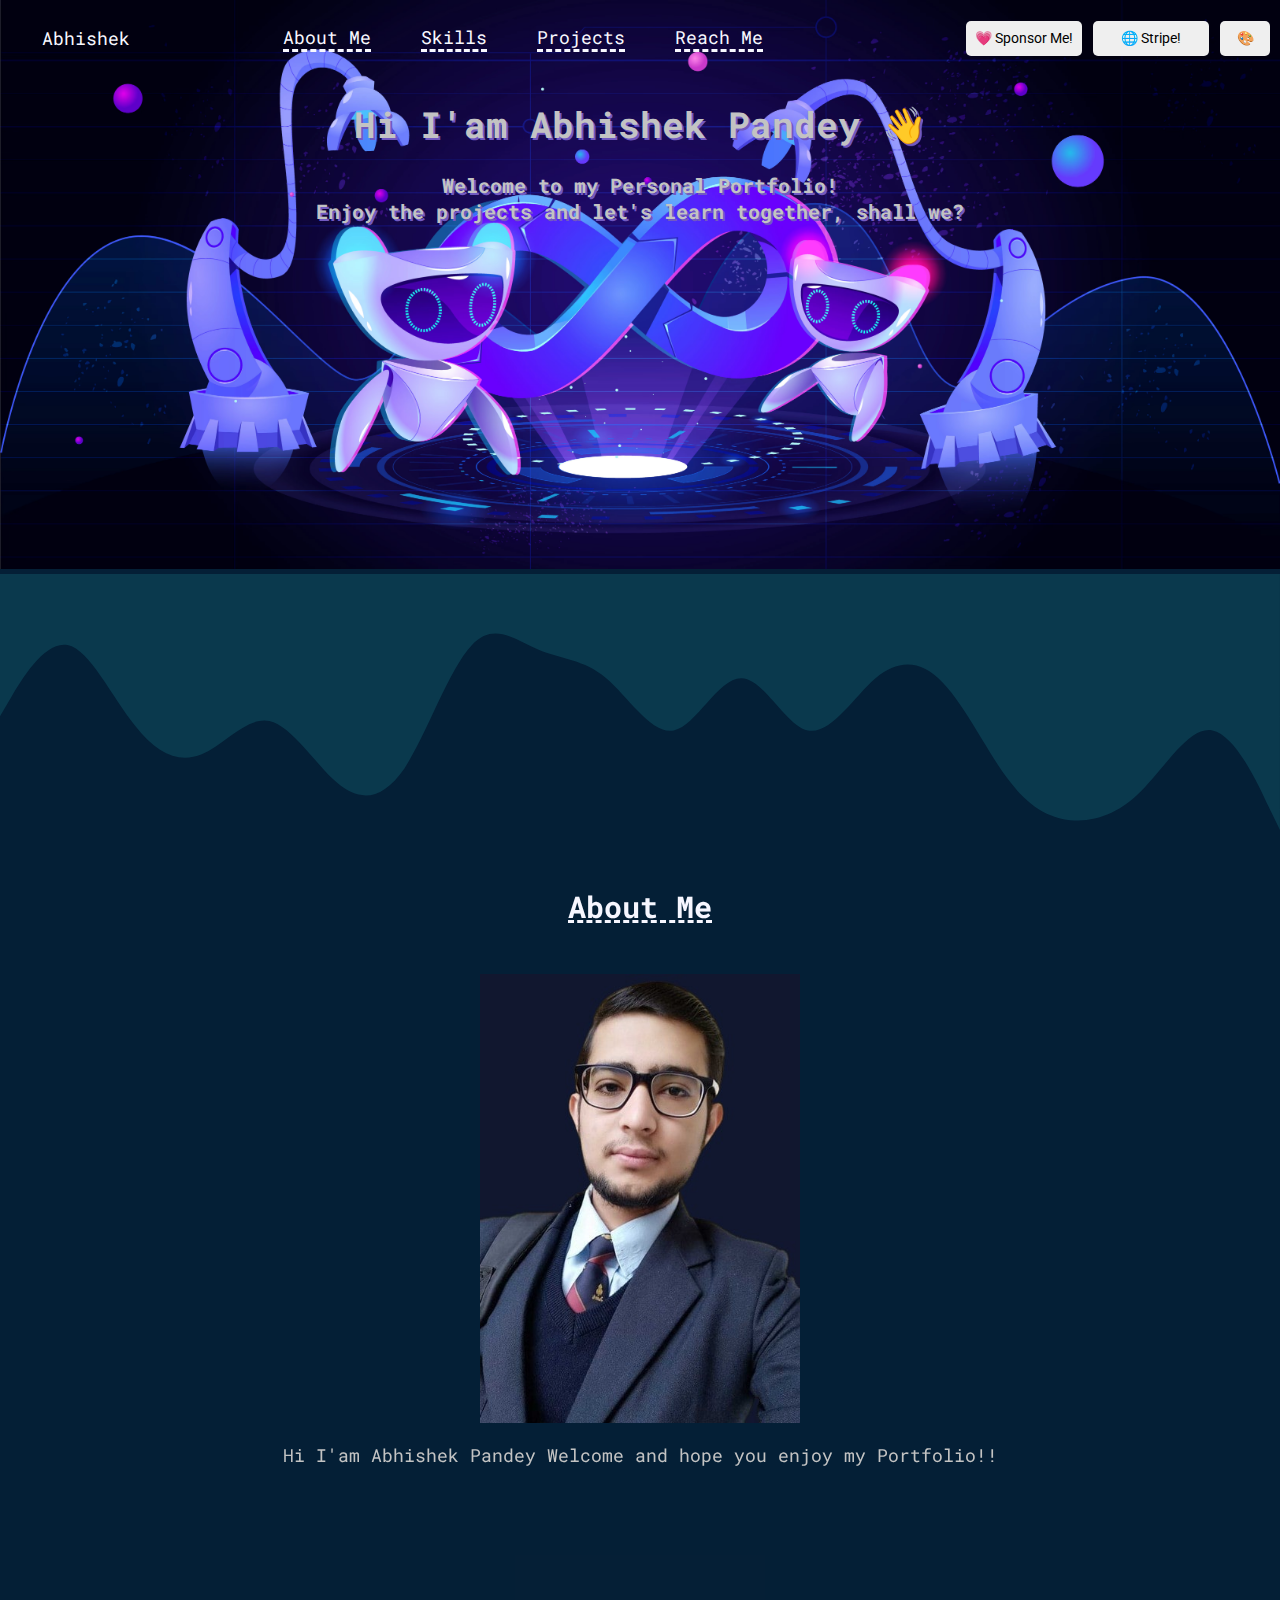
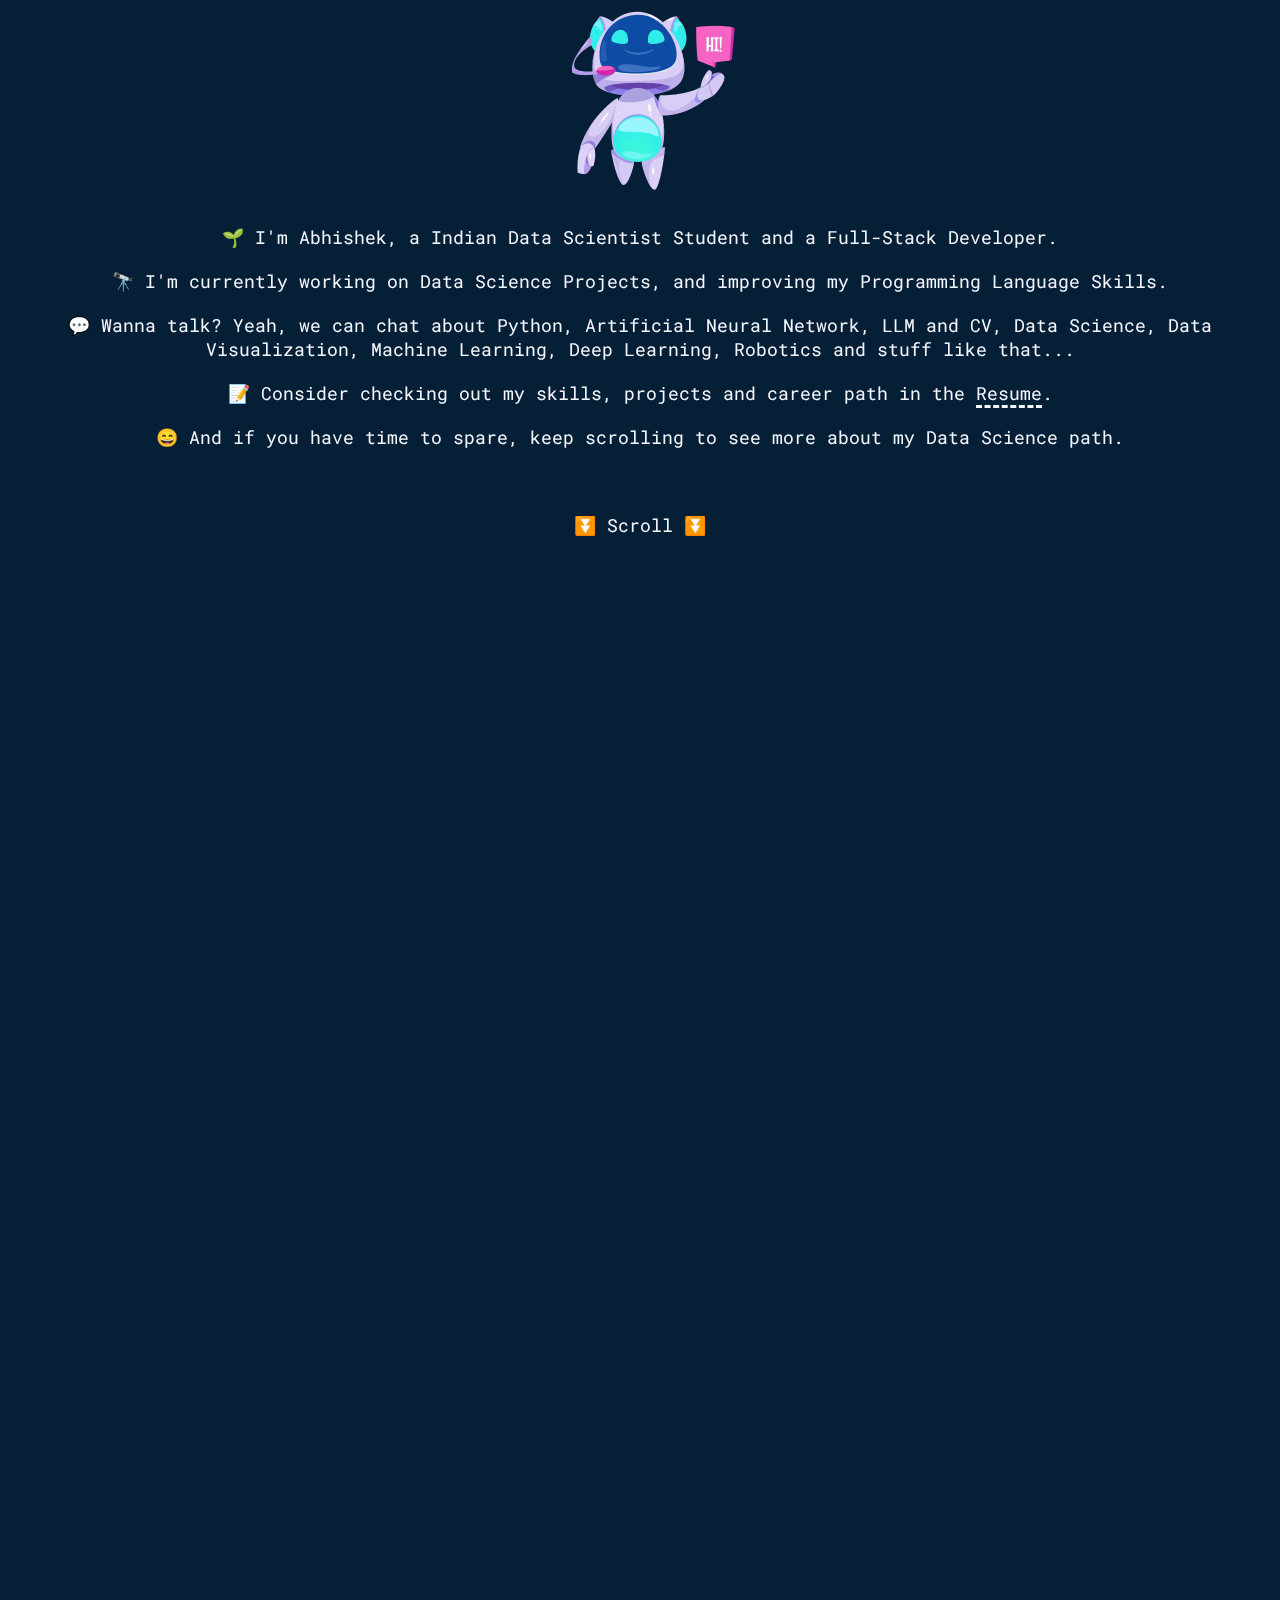
==== commit 6580d258: "Update index.html" ====
--- a/index.html
+++ b/index.html
@@ -119,7 +119,7 @@
 				<!-- Sponsor Me and Theme Buttons -->
 				<div id="sponsorThemeBtn">
 					<a 
-					  href="https://github.com/" 
+					  href="https://drive.google.com/file/d/1NhAFoM8ppddpK5ITCcNQlnZd9aS7-fx4/view?usp=drive_link" 
 					  target="_blank">
 						<button id="sponsorBtn">💗 Sponsor Me!</button>	
 					</a>
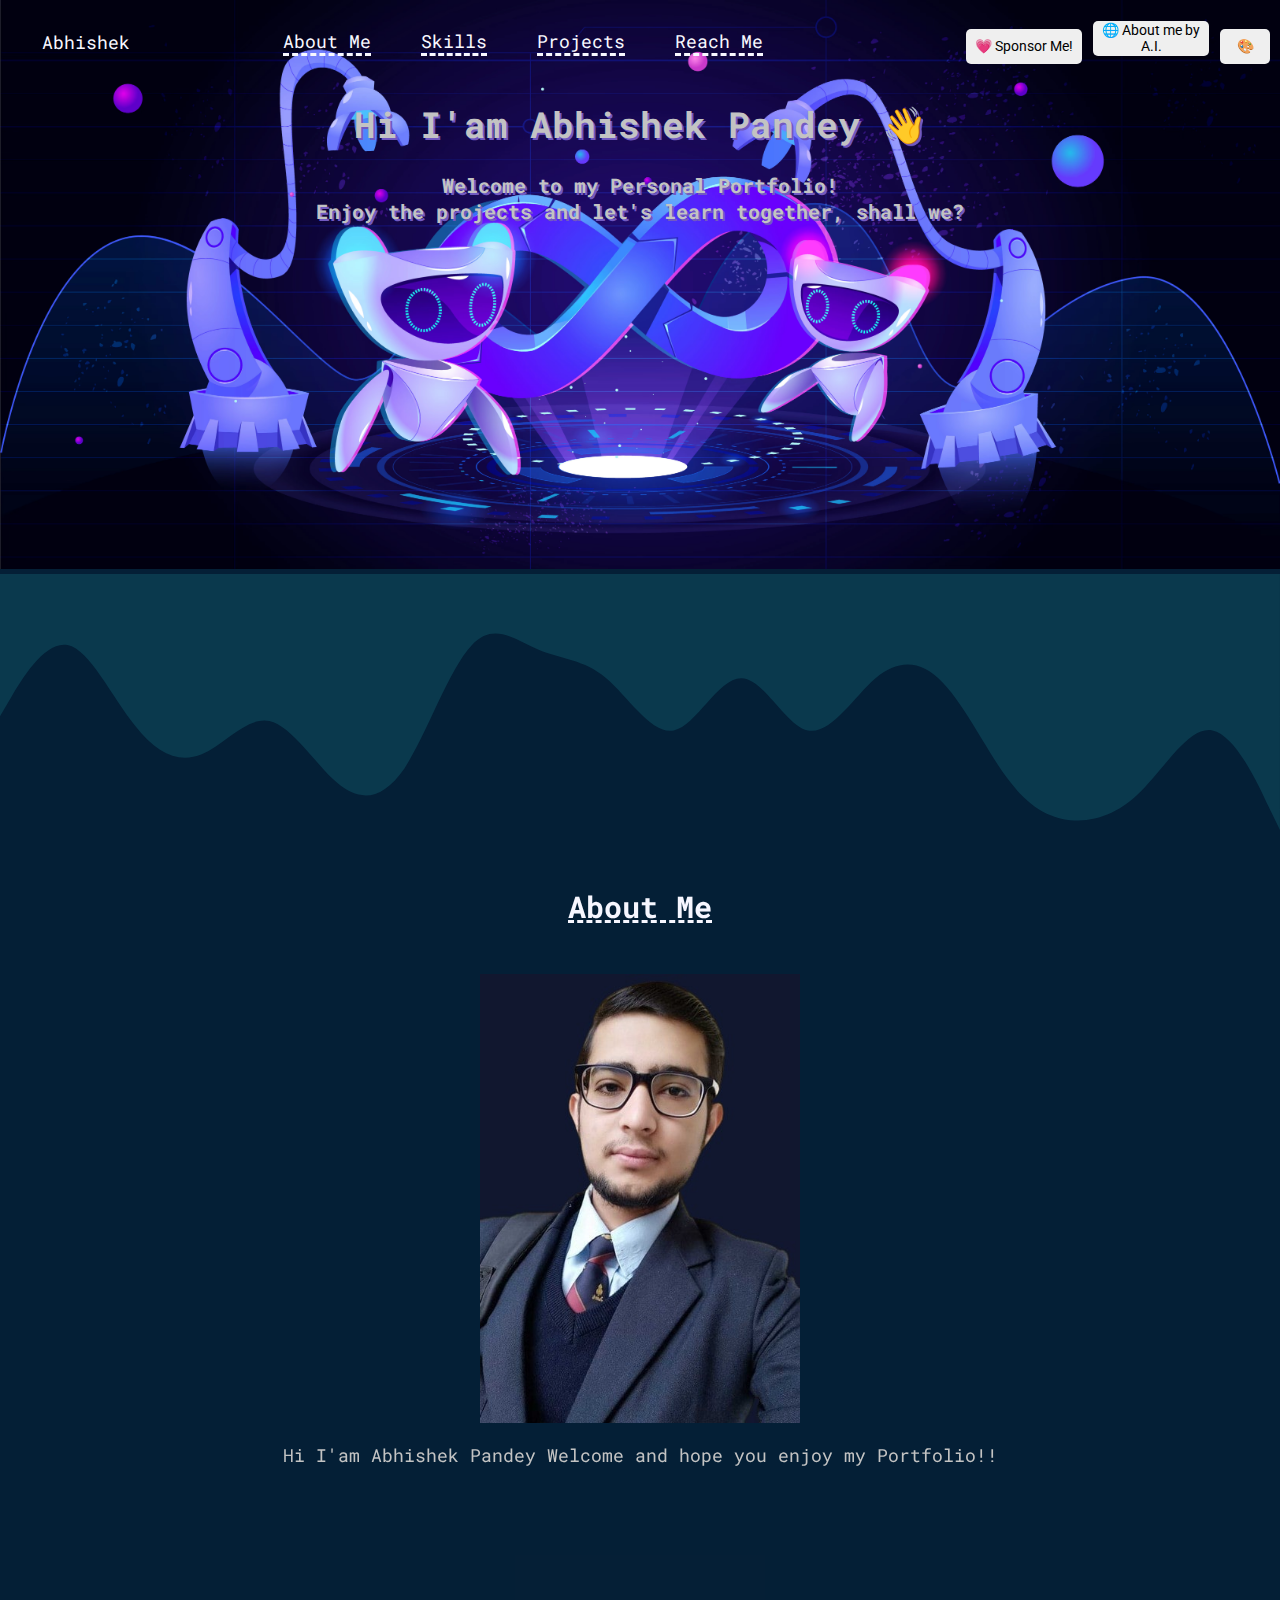
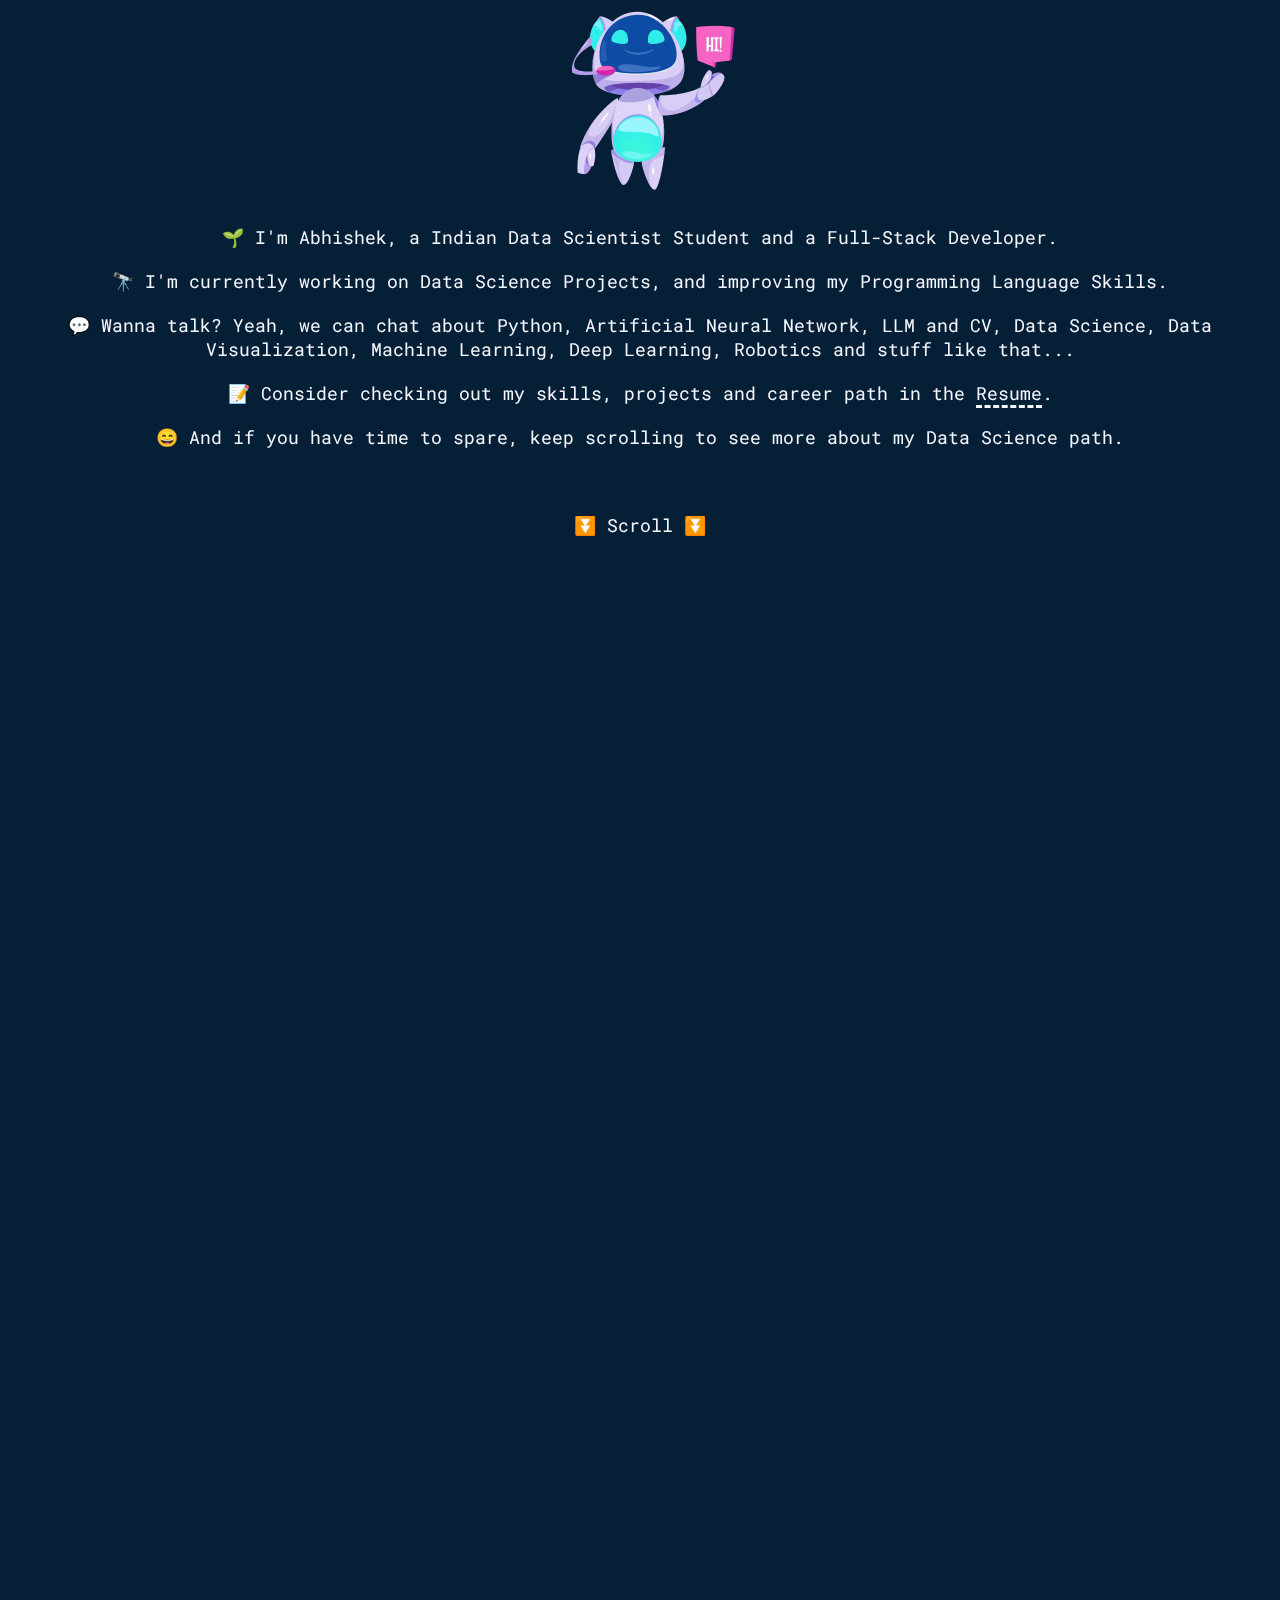
==== commit 4caaa54d: "Update index.html" ====
--- a/index.html
+++ b/index.html
@@ -127,7 +127,7 @@
 					<a 
 					  href="" 
 					  target="_blank">
-					    <button id="stripeBtn">🌐 Stripe!</button>	
+					    <button id="stripeBtn">🌐 About me by A.I.</button>	
 					</a>
 
 					<button id="themeBtn">🎨</button>
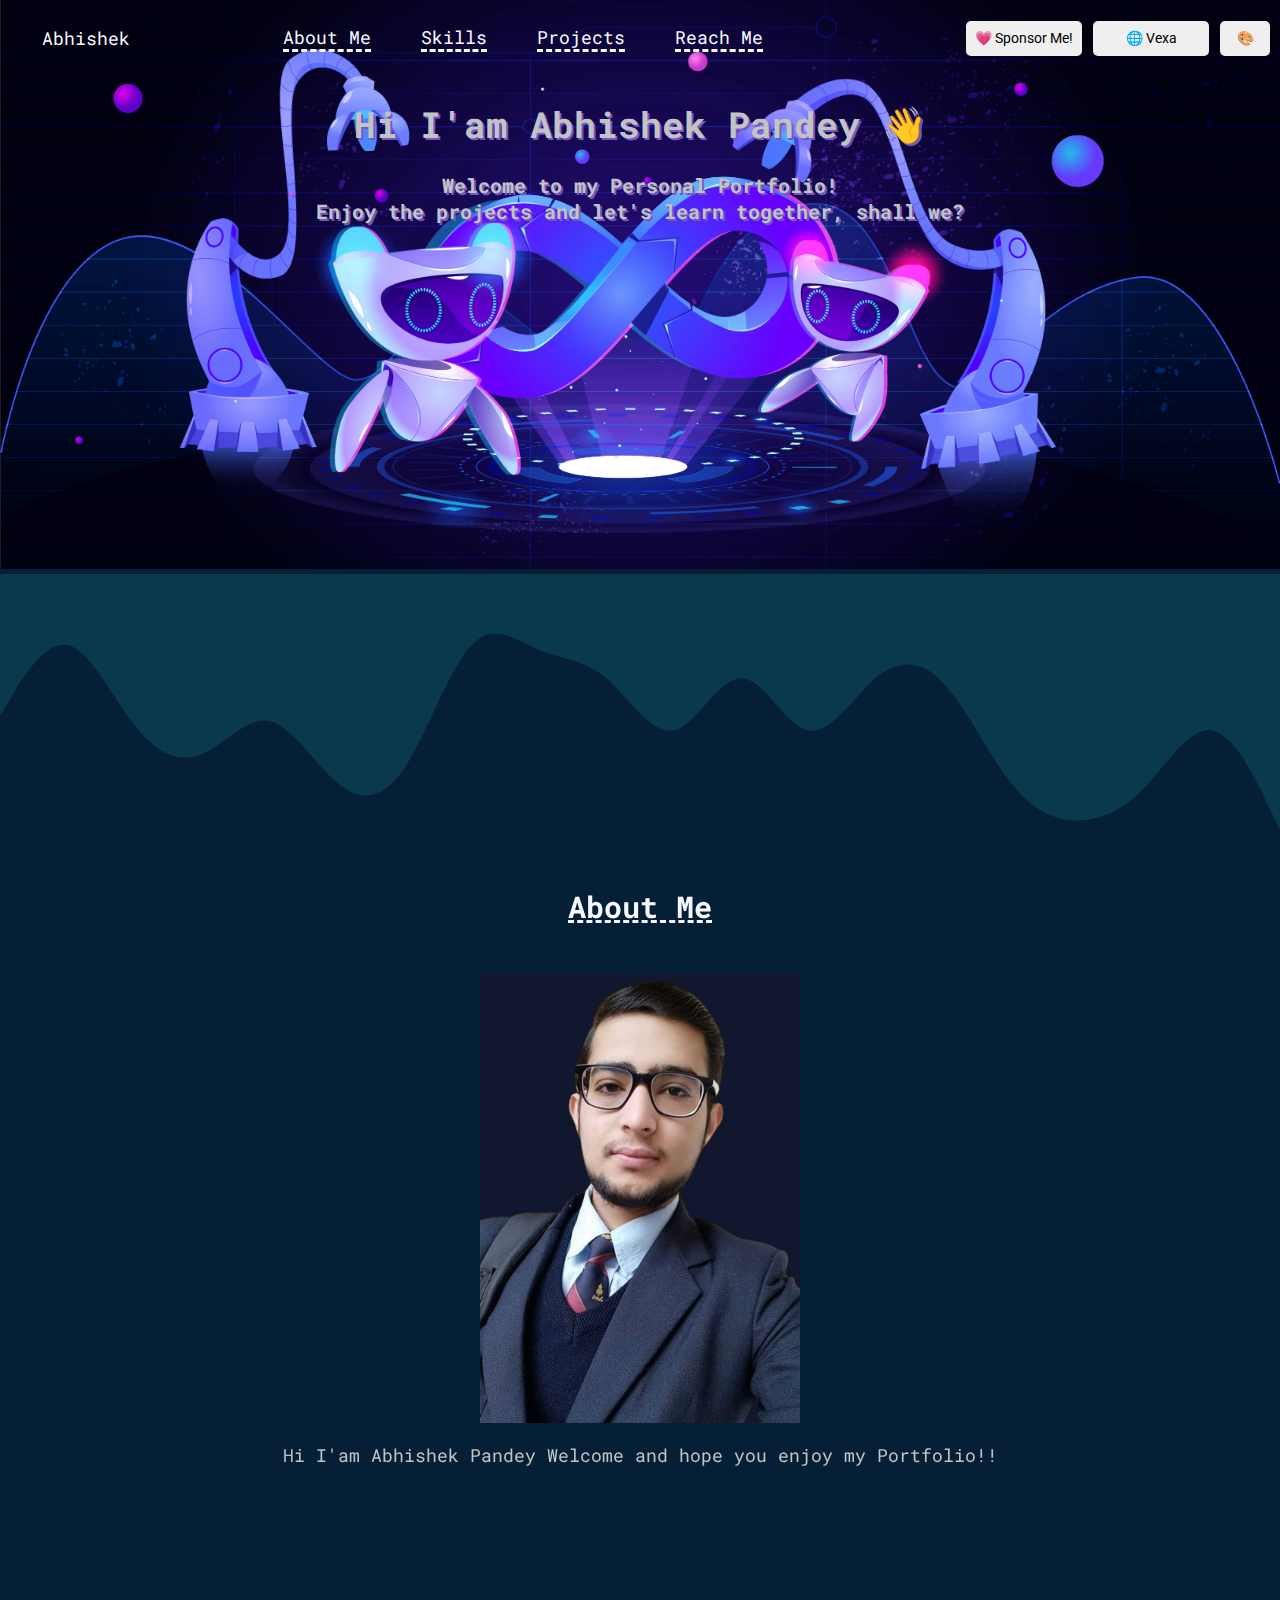
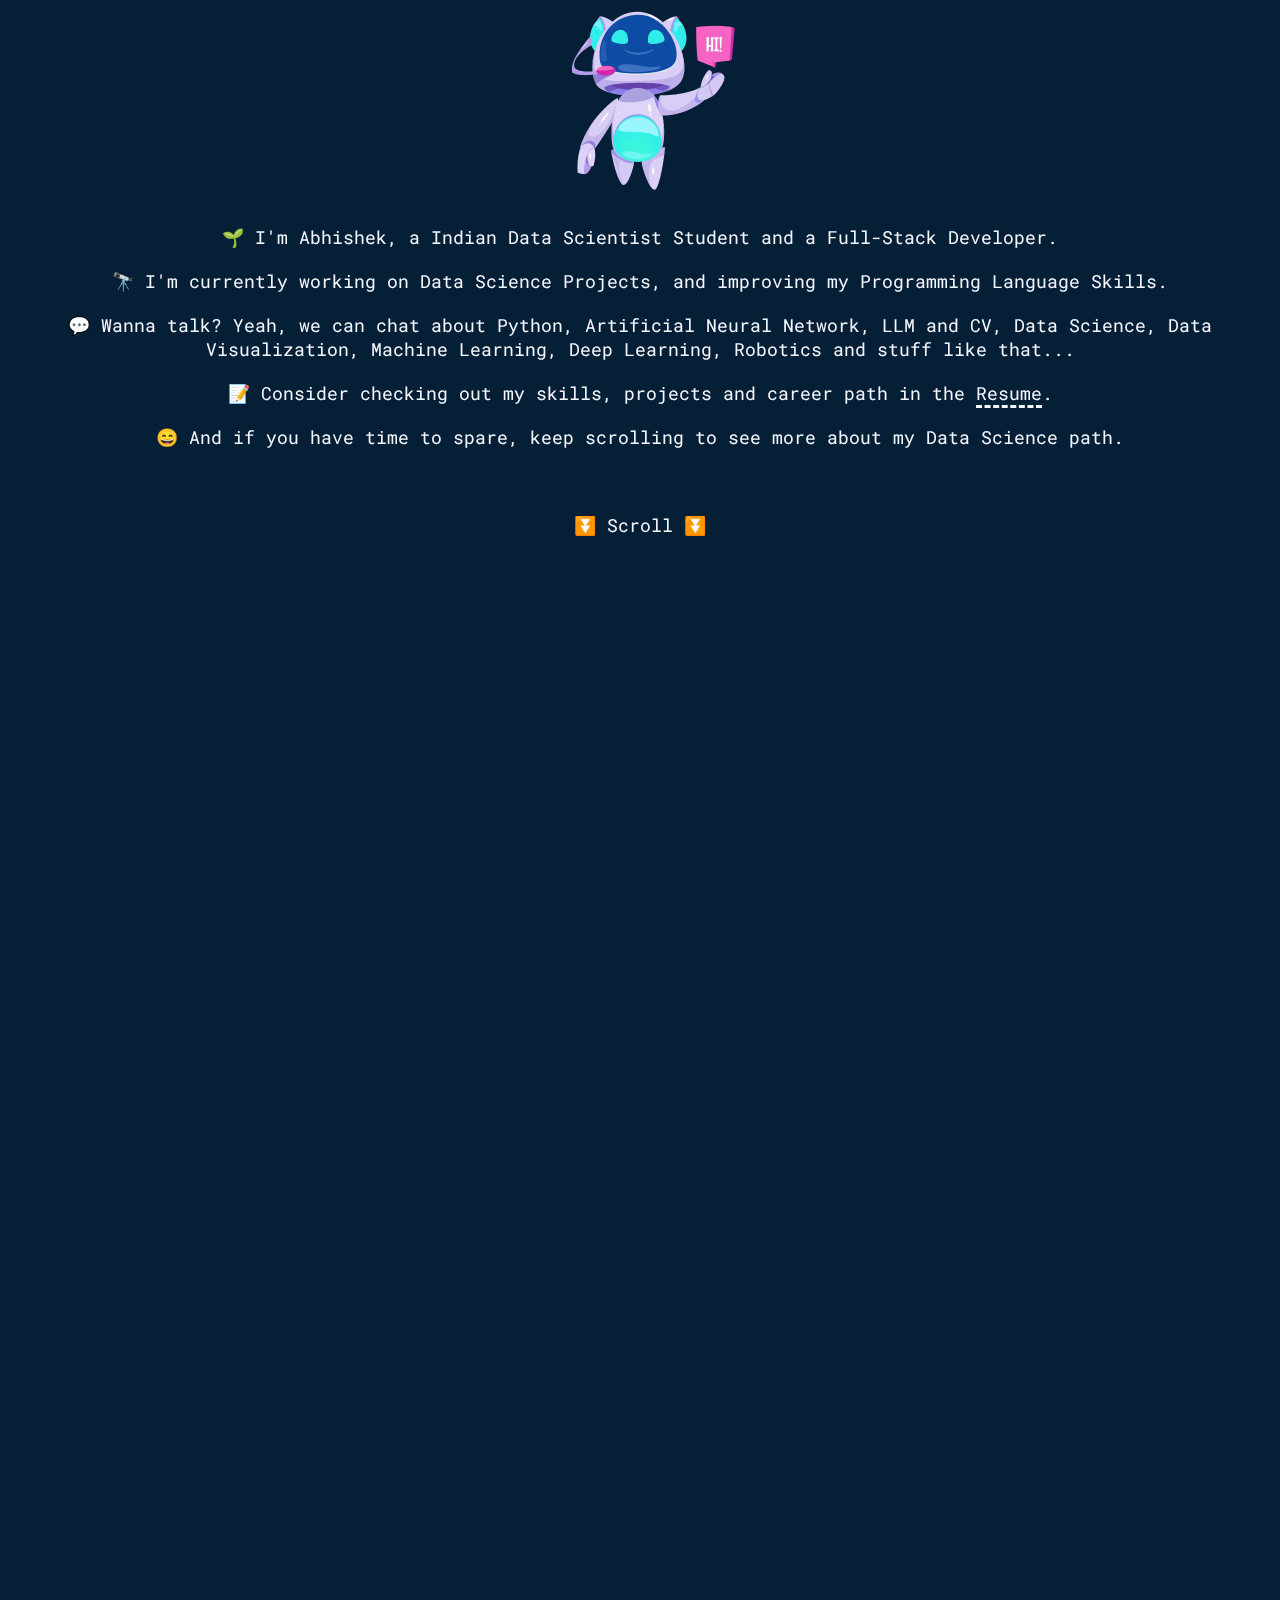
==== commit 8b121888: "Update index.html" ====
--- a/index.html
+++ b/index.html
@@ -125,9 +125,9 @@
 					</a>
 
 					<a 
-					  href="" 
+					  href="https://drive.google.com/file/d/1jXfWy3AOUdljDuA4Qpy8XxmbTUtM6DKM/view?usp=sharing" 
 					  target="_blank">
-					    <button id="stripeBtn">🌐 About me by A.I.</button>	
+					    <button id="stripeBtn">🌐 Vexa</button>	
 					</a>
 
 					<button id="themeBtn">🎨</button>
